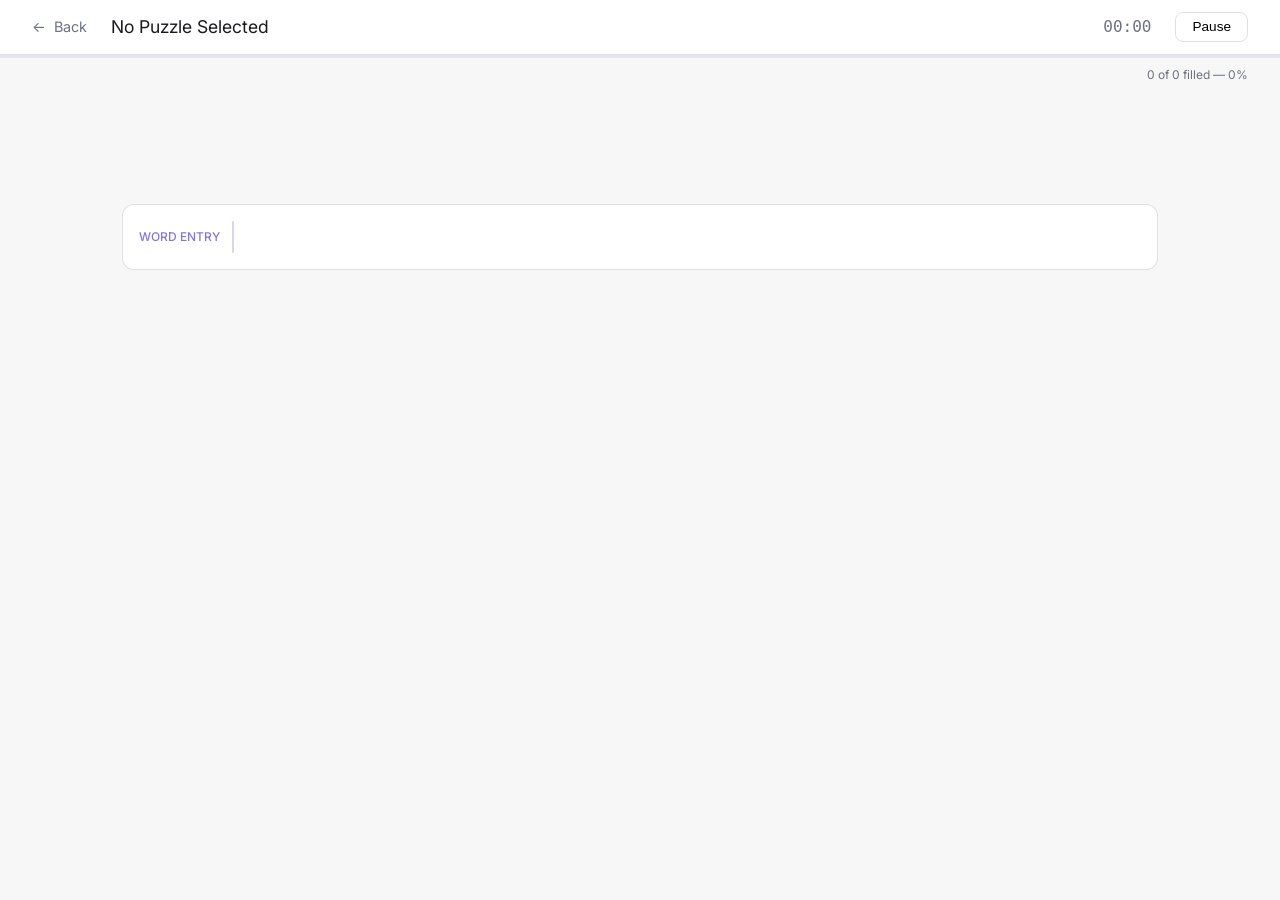
==== game.html @ 72e95e32 "Initial commit" ====
<!DOCTYPE html>
<html lang="en">
<head>
    <meta charset="UTF-8">
    <meta name="viewport" content="width=device-width, initial-scale=1.0">
    <title>Playing Acrostic</title>
    <link rel="stylesheet" href="css/styles.css">
</head>
<body>
    <nav class="taskbar">
        <div class="taskbar-left">
            <a href="index.html" class="back-link">← <span>Back</span></a>
            <span id="puzzle-title" class="puzzle-name">Loading...</span>
        </div>
        <div class="taskbar-right">
            <div id="timer" class="timer-box">00:00</div>
            <button class="pause-btn" onclick="togglePause()">Pause</button>
        </div>
    </nav>

    <div class="progress-container">
        <div id="progress-bar" class="progress-bar"></div>
    </div>
    <div id="progress-text" class="progress-info">0 of 0 filled — 0%</div>

    <main class="game-main">
        <!-- Quote Section -->
        <div class="quote-wrapper">
            <div id="quote-grid" class="quote-grid"></div>
        </div>

        <!-- General Entry Box -->
        <div class="entry-section">
            <div class="general-entry-container">
                <label for="general-word-input" style="font-size: 0.75rem; font-weight: 500; color: var(--accent-color);">WORD ENTRY</label>
                <div class="entry-sidebar"></div>
                <input type="text" id="general-word-input" autocomplete="off" spellcheck="false">
            </div>
        </div>

        <!-- Clues Section -->
        <div id="clues-list" class="clues-grid"></div>
    </main>

    <div id="pause-overlay">
        <div class="modal-content">
            <h2 style="margin-bottom: 1rem;">PAUSED</h2>
            <p style="color: var(--text-secondary);">Press <strong>ESC</strong> or the pause button to resume.</p>
            <button class="play-btn" style="margin-top: 2rem; background: var(--accent-color); color: white; border: none; padding: 0.75rem 2rem; border-radius: 8px; cursor: pointer;" onclick="togglePause()">Resume</button>
        </div>
    </div>

    <div id="success-overlay">
        <div class="modal-content">
            <h2 style="color: #22c55e; margin-bottom: 1rem;">PUZZLE SOLVED!</h2>
            <p id="final-stats" style="color: var(--text-secondary); margin-bottom: 2rem;"></p>
            <div class="modal-actions">
                <button class="secondary-btn" onclick="closeSuccessOverlay()">View Puzzle</button>
                <a href="index.html" class="back-home">Back to Selection</a>
            </div>
        </div>
    </div>

    <script src="js/utils.js"></script>
    <script src="js/game.js"></script>
</body>
</html>
---- css/styles.css ----
@import url('https://fonts.googleapis.com/css2?family=Inter:wght@400;500&display=swap');

@font-face {
    font-family: 'Panchang';
    src: url('../Panchang-Variable.ttf') format('truetype');
    font-weight: 100 900;
}

:root {
    --accent-color: #7F77DD;
    --accent-light: rgba(127, 119, 221, 0.15);
    --border-color: rgba(0, 0, 0, 0.12);
    --bg-page: #F7F7F8;
    --bg-card: #ffffff;
    --bg-surface: #F0F0F2;
    --text-primary: #1A1A1E;
    --text-secondary: #6B7280;
    --radius-small: 8px;
    --radius-large: 12px;
}

* {
    margin: 0;
    padding: 0;
    box-sizing: border-box;
}

body {
    font-family: 'Inter', sans-serif;
    background-color: var(--bg-page);
    color: var(--text-primary);
    line-height: 1.5;
    font-weight: 400;
}

h1, h2, h3, h4 {
    font-weight: 500;
}

/* Home Screen */
.home-container {
    max-width: 1200px;
    margin: 0 auto;
    padding: 4rem 2rem;
}

.home-header {
    text-align: center;
    margin-bottom: 5rem;
}

.home-header h1 {
    font-family: 'Panchang', sans-serif;
    font-size: 8rem;
    font-weight: 900;
    color: var(--accent-color);
    letter-spacing: 0.15em;
    margin-bottom: 0;
    text-align: center;
    width: 100%;
}

.puzzle-grid {
    display: grid;
    grid-template-columns: repeat(auto-fill, minmax(300px, 1fr));
    gap: 1.5rem;
}

.puzzle-card {
    background: var(--bg-card);
    border: 0.5px solid var(--border-color);
    border-radius: var(--radius-large);
    padding: 1.5rem;
    transition: all 0.2s ease;
    cursor: pointer;
    display: flex;
    flex-direction: column;
    gap: 1rem;
    min-height: 180px;
}

.puzzle-card:hover {
    transform: translateY(-4px);
    box-shadow: 0 10px 30px rgba(0, 0, 0, 0.05);
    border-color: var(--accent-color);
}

.card-footer {
    margin-top: auto;
    padding-top: 1rem;
    border-top: 0.5px solid var(--border-color);
    display: flex;
    justify-content: space-between;
    align-items: center;
}

.pill-group {
    display: flex;
    gap: 0.5rem;
    flex-wrap: wrap;
}

.pill {
    font-size: 0.7rem;
    font-weight: 500;
    padding: 0.2rem 0.6rem;
    border-radius: 20px;
    background: #f1f5f9;
    color: var(--text-secondary);
    border: 0.5px solid var(--border-color);
}

.puzzle-card.placeholder {
    background: var(--bg-card);
    border: 0.5px solid var(--border-color);
    cursor: default;
    opacity: 0.5;
    justify-content: center;
    align-items: center;
}

.badge {
    width: 12px;
    height: 12px;
    border-radius: 50%;
    border: 0.5px solid var(--border-color);
    font-size: 0; /* Hide text */
    padding: 0;
}
.badge.easy { background: #22c55e; border-color: #16a34a; }
.badge.medium { background: #eab308; border-color: #ca8a04; }
.badge.hard { background: #ef4444; border-color: #dc2626; }

.status-indicator {
    display: inline-flex;
    align-items: center;
    gap: 0.5rem;
    font-size: 0.75rem;
    padding: 0.2rem 0.6rem;
    border-radius: 20px;
    margin-bottom: 1rem;
}

.status-dot {
    width: 6px;
    height: 6px;
    border-radius: 50%;
}

.status-in-progress { background: rgba(127, 119, 221, 0.1); color: var(--accent-color); }
.status-in-progress .status-dot { background: var(--accent-color); }
.status-complete { background: rgba(34, 197, 94, 0.1); color: #15803d; }
.status-complete .status-dot { background: #22c55e; }
.status-unstarted { background: rgba(107, 114, 128, 0.1); color: #4b5563; }
.status-unstarted .status-dot { background: #9ca3af; }

/* Playing Screen Taskbar */
.taskbar {
    background: var(--bg-card);
    border-bottom: 0.5px solid var(--border-color);
    padding: 0.75rem 2rem;
    display: flex;
    align-items: center;
    justify-content: space-between;
    position: sticky;
    top: 0;
    z-index: 100;
}

.taskbar-left, .taskbar-right {
    display: flex;
    align-items: center;
    gap: 1.5rem;
}

.back-link {
    color: var(--text-secondary);
    text-decoration: none;
    font-size: 0.9rem;
    display: flex;
    align-items: center;
    gap: 0.5rem;
}

.back-link:hover { color: var(--text-primary); }

.puzzle-name {
    font-size: 1.1rem;
    color: var(--text-primary);
}

.timer-box {
    color: var(--text-secondary);
    font-family: monospace;
    font-size: 1rem;
}

.pause-btn {
    background: none;
    border: 0.5px solid var(--border-color);
    padding: 0.4rem 1rem;
    border-radius: var(--radius-small);
    cursor: pointer;
    font-size: 0.85rem;
    transition: all 0.2s;
}

.pause-btn:hover {
    border-color: var(--accent-color);
    color: var(--accent-color);
}

/* Progress Bar */
.progress-container {
    width: 100%;
    height: 3px;
    background: var(--accent-light);
    position: relative;
}

.progress-bar {
    height: 100%;
    background: var(--accent-color);
    width: 0%;
    transition: width 0.3s ease;
}

.progress-info {
    text-align: right;
    font-size: 0.75rem;
    color: var(--text-secondary);
    padding: 0.5rem 2rem;
}

/* Quote Section */
.game-main {
    max-width: 1100px;
    margin: 2rem auto;
    padding: 0 2rem;
}

.quote-wrapper {
    background: var(--bg-page);
    border-radius: var(--radius-large);
    padding: 1.5rem;
    margin-bottom: 2rem;
}

.quote-grid {
    display: flex;
    flex-wrap: wrap;
    gap: 8px;
    justify-content: center;
}

.word-block {
    display: flex;
    gap: 4px;
    margin-right: 12px;
    margin-bottom: 8px;
}

.letter-cell {
    width: 44px;
    height: 56px;
    background: var(--bg-card);
    border: 0.5px solid var(--border-color);
    border-radius: 4px;
    display: flex;
    flex-direction: column;
    align-items: center;
    justify-content: center;
    position: relative;
}

.letter-cell.non-alpha {
    width: auto;
    min-width: 12px;
    background: transparent !important;
    border: none !important;
    padding: 0 2px;
}

.letter-cell.punctuation .letter-val {
    font-family: 'Panchang', sans-serif;
    font-weight: 700;
    opacity: 0.8;
}

.letter-cell.filled {
    background: var(--bg-surface);
}

.letter-cell.active {
    border: 1.5px solid var(--accent-color);
    box-shadow: 0 0 0 3px var(--accent-light);
}

.letter-cell.correct, .letter-cell.letter-correct {
    background: #E1F5EE;
    border-color: #5DCAA5;
    color: #0F6E56;
}

.letter-cell.correct .letter-val, .letter-cell.letter-correct .letter-val {
    color: #0F6E56;
}

.letter-cell.correct .letter-num, .letter-cell.letter-correct .letter-num {
    color: #0F6E56;
    opacity: 0.6;
}

.letter-val {
    font-family: 'Panchang', sans-serif;
    font-size: 1.5rem;
    font-weight: 700;
}

.letter-num {
    font-size: 0.6rem;
    color: var(--text-secondary);
    position: absolute;
    bottom: 2px;
}

/* Word Entry */
.entry-section {
    margin-bottom: 2.5rem;
}

.general-entry-container {
    background: var(--bg-card);
    border: 0.5px solid var(--border-color);
    border-radius: var(--radius-large);
    padding: 1rem;
    display: flex;
    gap: 0.75rem;
    align-items: center;
    transition: all 0.3s ease;
}

.general-entry-container:focus-within {
    border-color: var(--accent-color);
    box-shadow: 0 0 0 4px var(--accent-light);
    background: #FAFAFE;
}

#general-word-input {
    flex: 1;
    border: none;
    outline: none;
    font-size: 1rem;
    text-transform: uppercase;
    background: transparent;
    caret-color: transparent;
}

.entry-sidebar {
    width: 2px;
    height: 32px;
    background: var(--accent-color);
    opacity: 0.3;
    border-radius: 1px;
    transition: all 0.3s ease;
}

.general-entry-container:focus-within .entry-sidebar {
    opacity: 1;
    height: 38px;
    box-shadow: 0 0 8px var(--accent-light);
}

/* Clue Section - Two Columns */
.clues-grid {
    display: grid;
    grid-template-columns: 1fr 1fr;
    gap: 1.5rem;
}

.clue-panel {
    background: var(--bg-card);
    border: 0.5px solid var(--border-color);
    border-radius: var(--radius-small);
    padding: 1rem;
    transition: all 0.2s;
}

.clue-panel.active {
    border-color: #AFA9EC;
    background: #FAFAFE;
}

.clue-label {
    font-size: 11px;
    font-weight: 500;
    color: var(--accent-color);
    margin-bottom: 0.25rem;
}

.clue-text {
    font-size: 0.95rem;
    margin-bottom: 0.75rem;
    color: var(--text-primary);
}

.clue-input-group {
    display: flex;
    gap: 4px;
}

.clue-char-input {
    width: 38px;
    height: 48px;
    background: var(--bg-card);
    border: 0.5px solid var(--border-color);
    border-radius: 4px;
    text-align: center;
    font-family: 'Panchang', sans-serif;
    font-size: 1.3rem;
    font-weight: 700;
    text-transform: uppercase;
    outline: none;
}

.clue-char-input:focus {
    border: 1.5px solid var(--accent-color);
    box-shadow: 0 0 0 3px var(--accent-light);
}

.clue-punctuation {
    font-family: 'Panchang', sans-serif;
    font-size: 1.3rem;
    font-weight: 700;
    align-self: center;
    margin: 0 2px;
    color: var(--text-primary);
}

.clue-char-input.correct {
    background: #E1F5EE;
    border-color: #5DCAA5;
    color: #0F6E56;
}

/* Overlays */
#pause-overlay, #success-overlay {
    position: fixed;
    top: 0; left: 0; width: 100%; height: 100%;
    background: rgba(255, 255, 255, 0.9);
    backdrop-filter: blur(10px);
    display: none;
    flex-direction: column;
    align-items: center;
    justify-content: center;
    z-index: 1000;
}

.modal-content {
    background: white;
    padding: 3rem;
    border-radius: var(--radius-large);
    border: 0.5px solid var(--border-color);
    text-align: center;
}

.modal-actions {
    display: flex;
    gap: 1rem;
    justify-content: center;
    align-items: center;
}

.secondary-btn {
    background: white;
    color: var(--text-primary);
    border: 0.5px solid var(--border-color);
    padding: 0.75rem 2rem;
    border-radius: var(--radius-small);
    cursor: pointer;
    font-size: 0.9rem;
    transition: all 0.2s;
}

.secondary-btn:hover {
    border-color: var(--accent-color);
    color: var(--accent-color);
}

.back-home {
    display: inline-block;
    background: var(--accent-color);
    color: white;
    padding: 0.75rem 2rem;
    border-radius: var(--radius-small);
    text-decoration: none;
    font-size: 0.9rem;
    transition: opacity 0.2s;
}

.back-home:hover {
    opacity: 0.9;
}
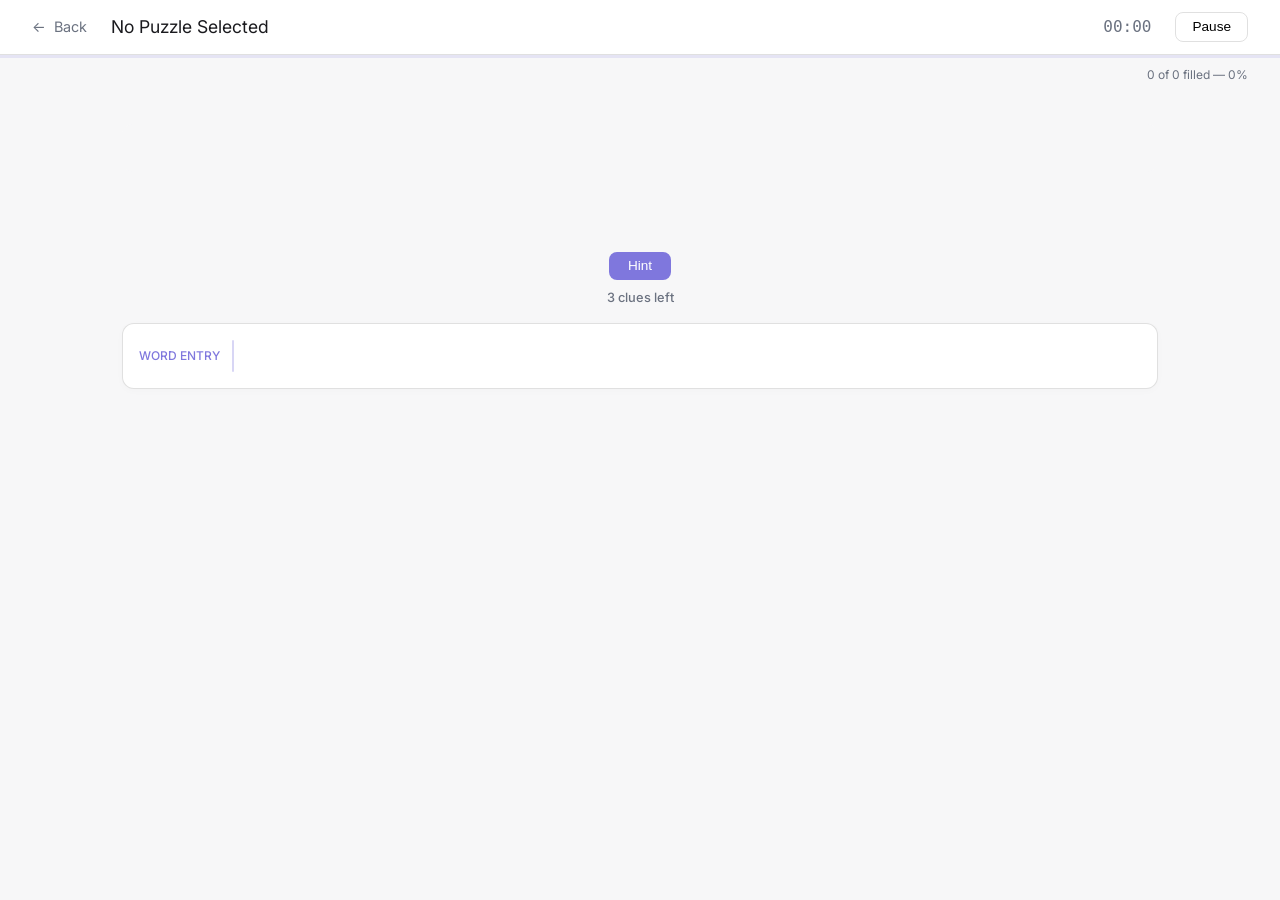
==== commit eed5883b: "hint mode!" ====
--- a/game.html
+++ b/game.html
@@ -31,6 +31,11 @@
 
         <!-- General Entry Box -->
         <div class="entry-section">
+            <div id="hint-message" class="hint-message"></div>
+            <div class="hint-container-central">
+                <button id="hint-btn" class="hint-btn" onclick="toggleHintMode()">Hint</button>
+                <span id="clue-count" class="clue-count">3 clues left</span>
+            </div>
             <div class="general-entry-container">
                 <label for="general-word-input" style="font-size: 0.75rem; font-weight: 500; color: var(--accent-color);">WORD ENTRY</label>
                 <div class="entry-sidebar"></div>
--- a/css/styles.css
+++ b/css/styles.css
@@ -210,6 +210,71 @@
     color: var(--accent-color);
 }
 
+/* Hint Button & Container */
+.hint-container {
+    display: flex;
+    align-items: center;
+    gap: 0.75rem;
+    margin-right: 0.5rem;
+}
+
+.hint-btn {
+    background: var(--accent-color);
+    color: white;
+    border: none;
+    padding: 0.4rem 1.2rem;
+    border-radius: var(--radius-small);
+    cursor: pointer;
+    font-size: 0.85rem;
+    font-weight: 500;
+    transition: all 0.2s;
+}
+
+.hint-btn:hover {
+    opacity: 0.9;
+    transform: translateY(-1px);
+}
+
+.hint-btn.active {
+    background: #ef4444; /* Red when in hint mode */
+    animation: pulse 1.5s infinite;
+}
+
+@keyframes pulse {
+    0% { box-shadow: 0 0 0 0 rgba(239, 68, 68, 0.4); }
+    70% { box-shadow: 0 0 0 10px rgba(239, 68, 68, 0); }
+    100% { box-shadow: 0 0 0 0 rgba(239, 68, 68, 0); }
+}
+
+.clue-count {
+    font-size: 0.8rem;
+    color: var(--text-secondary);
+    font-weight: 500;
+}
+
+.hint-container-central {
+    display: flex;
+    flex-direction: column;
+    align-items: center;
+    gap: 0.5rem;
+    margin-bottom: 1rem;
+}
+
+.hint-message {
+    text-align: center;
+    font-size: 0.85rem;
+    font-weight: 500;
+    color: #D4AF37; /* Gold */
+    height: 1.5rem;
+    margin-bottom: 0.5rem;
+    opacity: 0;
+    transition: opacity 0.3s ease;
+}
+
+.hint-message.visible {
+    opacity: 1;
+}
+
 /* Progress Bar */
 .progress-container {
     width: 100%;
@@ -302,6 +367,23 @@
     color: #0F6E56;
 }
 
+.letter-cell.hint-target {
+    cursor: help !important;
+}
+
+.letter-cell.hint-target:hover, .clue-char-input.hint-target:hover {
+    border-color: #D4AF37 !important; /* Gold */
+    background: #FFF9E6 !important; /* Light Gold */
+    box-shadow: 0 0 12px rgba(212, 175, 55, 0.3) !important;
+}
+
+.clue-char-input.hint-target {
+    cursor: help !important;
+    caret-color: transparent !important;
+    user-select: none !important;
+    pointer-events: auto !important;
+}
+
 .letter-cell.correct .letter-val, .letter-cell.letter-correct .letter-val {
     color: #0F6E56;
 }
@@ -326,7 +408,18 @@
 
 /* Word Entry */
 .entry-section {
-    margin-bottom: 2.5rem;
+    position: sticky;
+    top: 64px; /* Adjust based on taskbar height */
+    z-index: 90;
+    padding: 1rem 0;
+    background: var(--bg-page);
+    margin-bottom: 2rem;
+    transition: all 0.3s ease;
+}
+
+.entry-section.scrolled {
+    padding: 0.75rem 0;
+    box-shadow: 0 4px 20px rgba(0, 0, 0, 0.05);
 }
 
 .general-entry-container {
@@ -338,6 +431,7 @@
     gap: 0.75rem;
     align-items: center;
     transition: all 0.3s ease;
+    box-shadow: 0 2px 8px rgba(0, 0, 0, 0.02);
 }
 
 .general-entry-container:focus-within {
